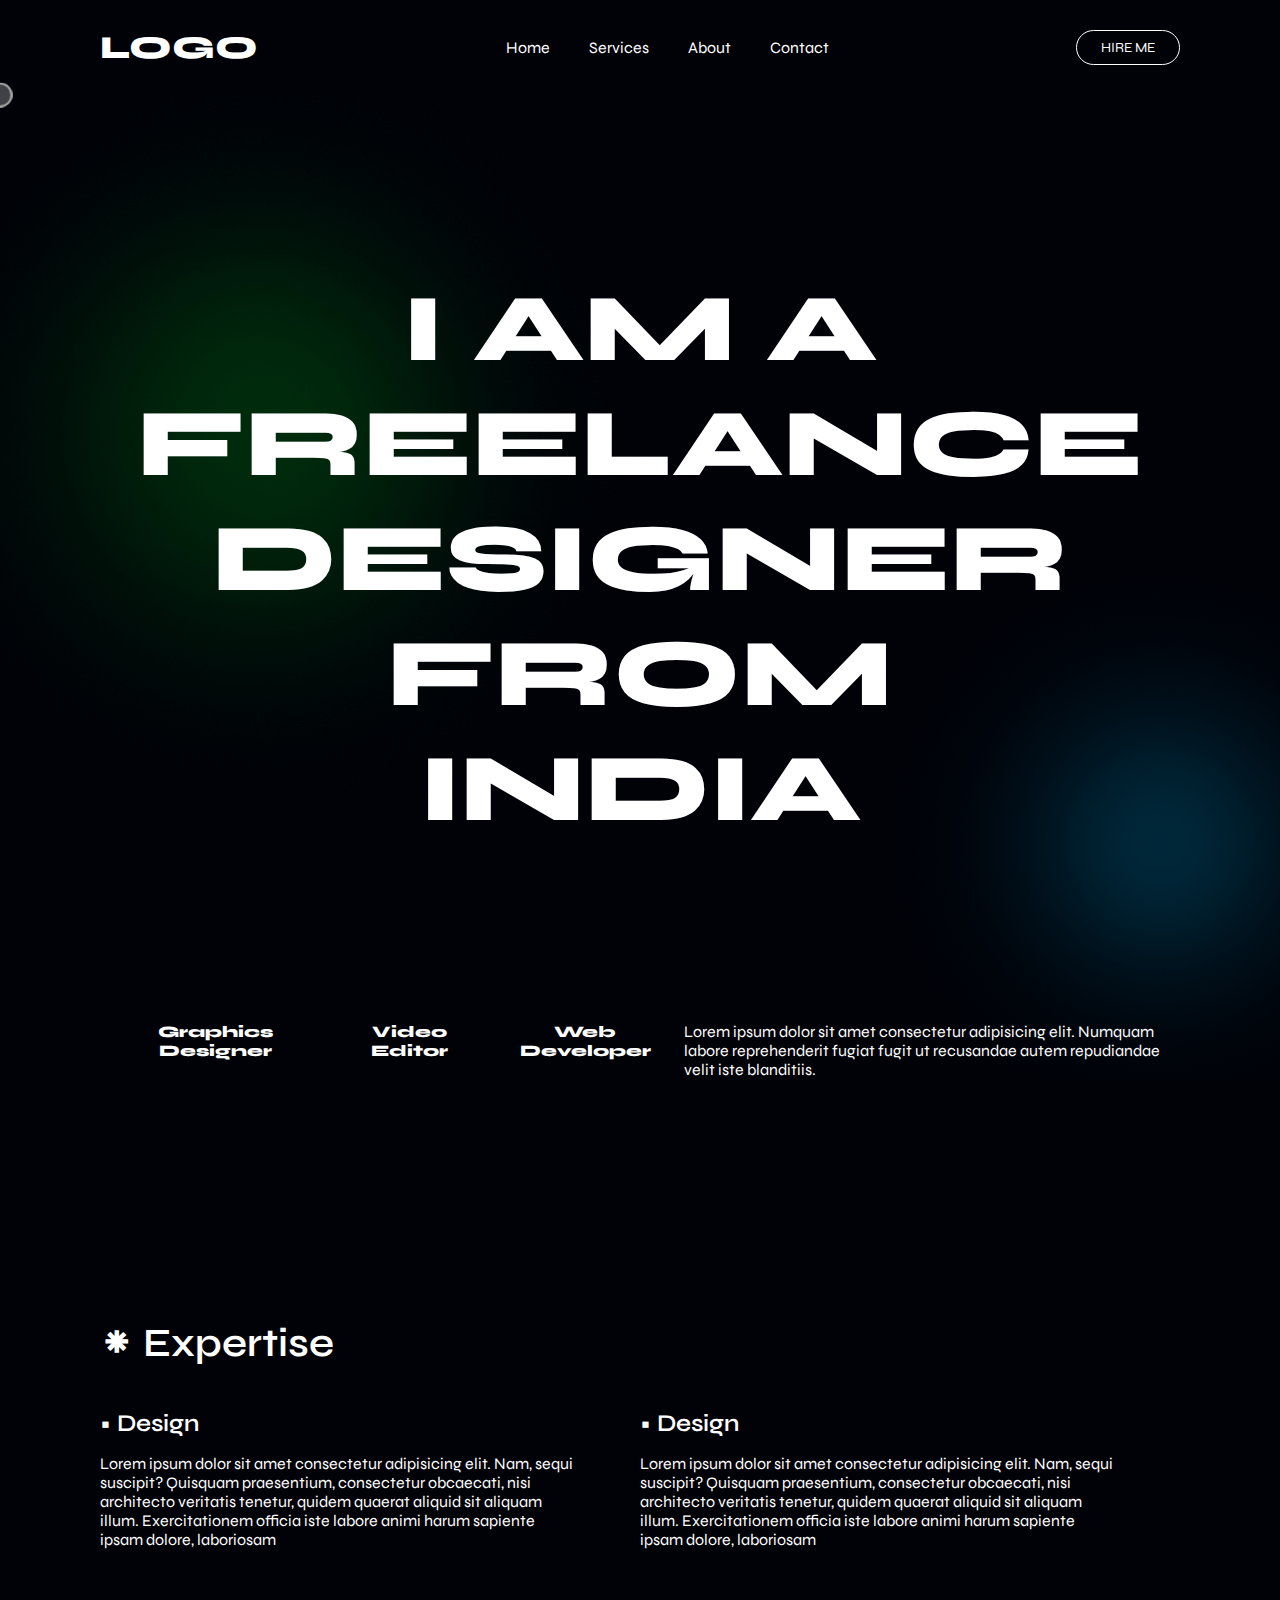
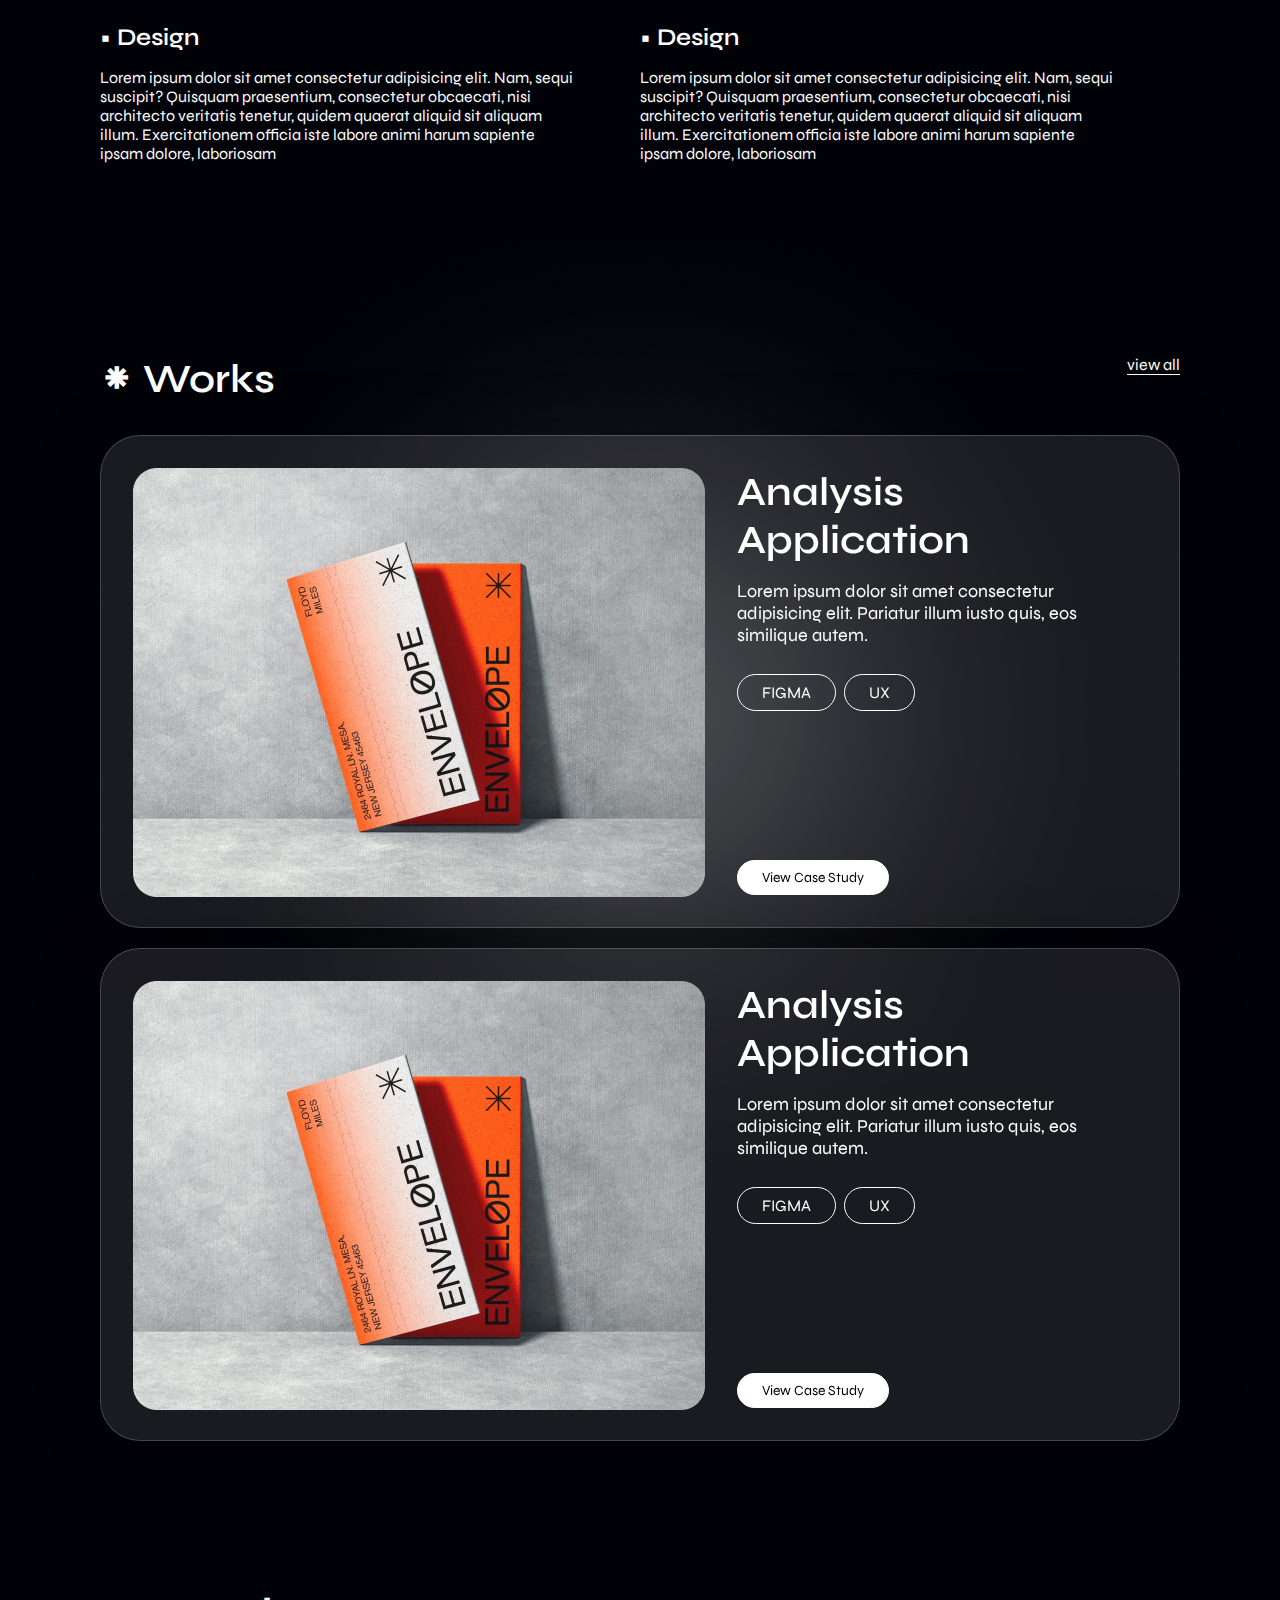
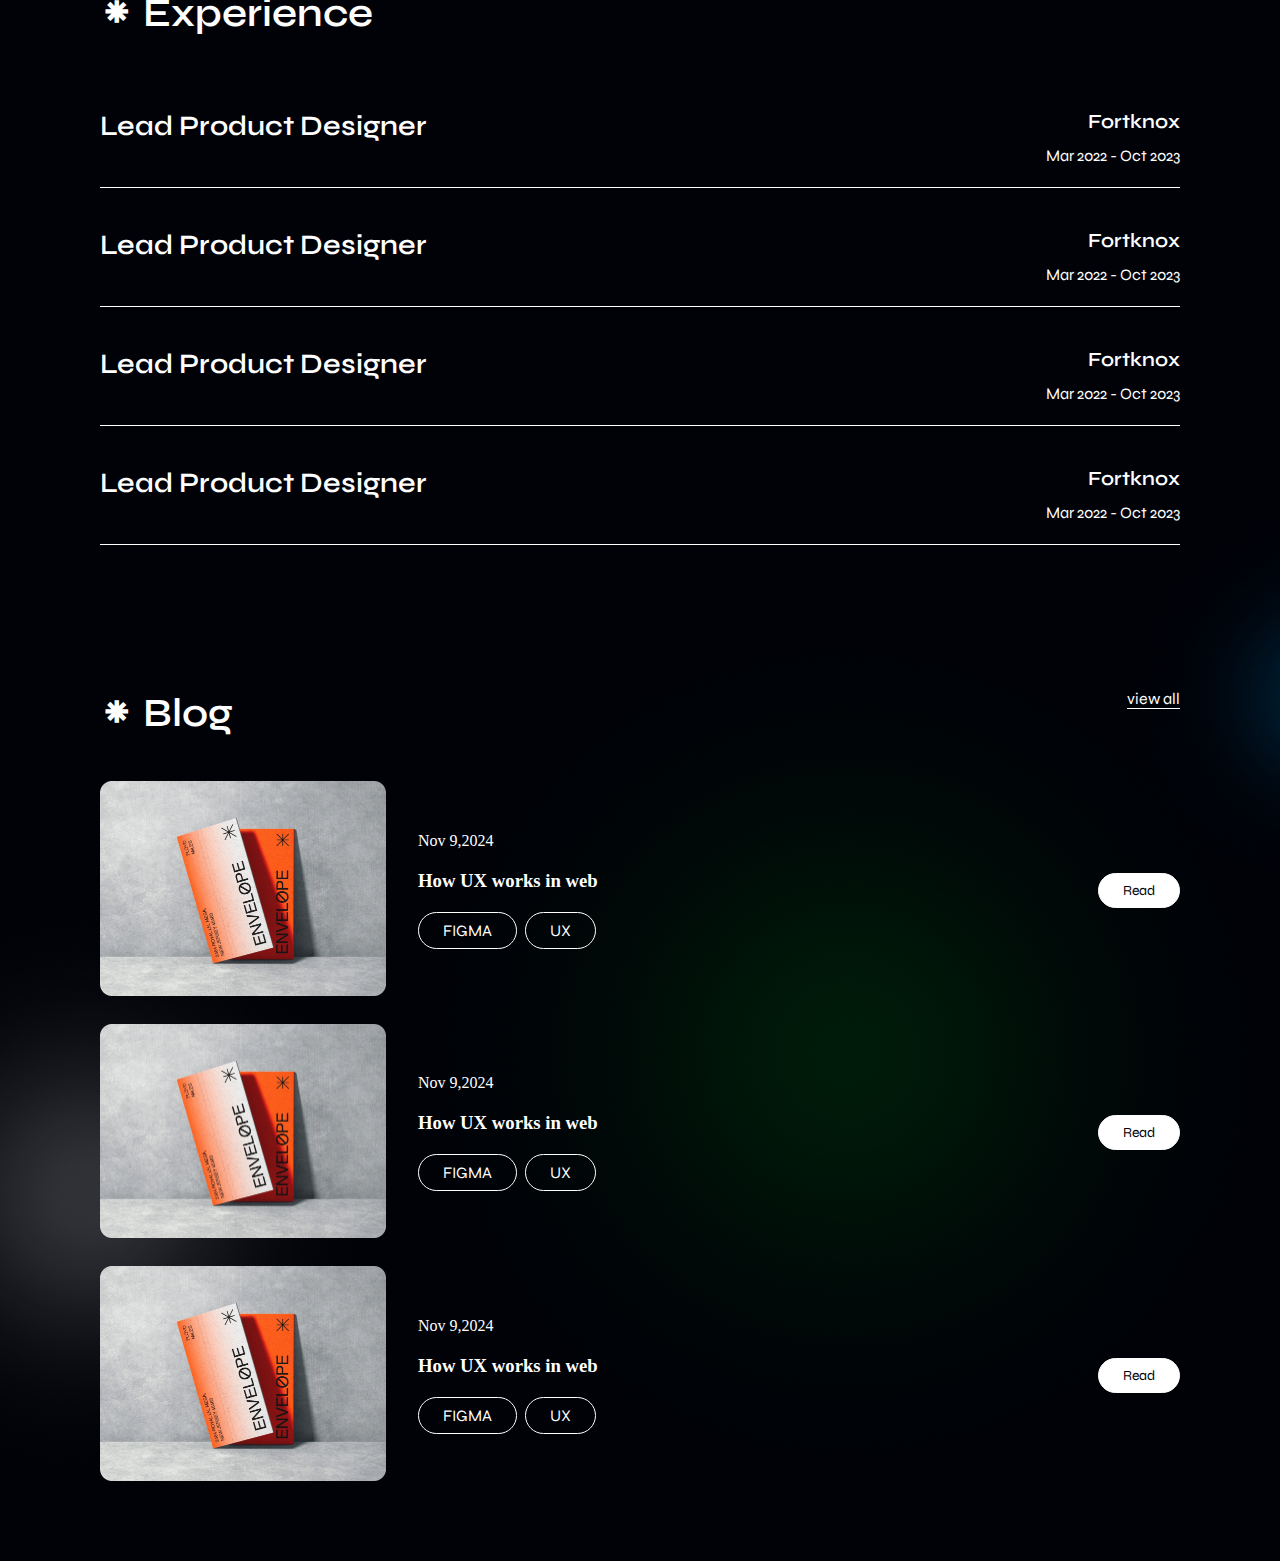
==== index.html @ 08ad0391 "Initial commit" ====
<!DOCTYPE html>
<html lang="en">

<head>
    <meta charset="UTF-8">
    <meta name="viewport" content="width=device-width, initial-scale=1.0">
    <link rel="stylesheet" href="style.css">

    <link rel="preconnect" href="https://fonts.googleapis.com">
    <link rel="preconnect" href="https://fonts.gstatic.com" crossorigin>
    <link href="https://fonts.googleapis.com/css2?family=Syne:wght@400..800&display=swap" rel="stylesheet">
    <title>Fusn Studios</title>
</head>

<body>
    <header>
        <div class="Logo">
            <a href="">
                <!-- <img src="Img/Version 1.png" alt="FUSN Studios" class="WebLogo"> -->
                <h1 class="syne-heading">LOGO</h1>
            </a>
        </div>
        <div>
            <nav class="NavButtons syne-body">
                <ul>
                    <li><a href="#" class="NavLinks">Home</a></li>
                    <li><a href="#" class="NavLinks">Services</a></li>
                    <li><a href="#" class="NavLinks">About</a></li>
                    <li><a href="#" class="NavLinks">Contact</a></li>
                </ul>
            </nav>
        </div>
        <button type="button" class="BorderButton">HIRE ME</button>
    </header>

    <!-- Cursor Code -->
    <div class="cursor outer"></div>
    <div class="cursor inner"></div>

    <div class="IntroSection">
        <div class="IntroText">
            <h1 class="syne-heading">I AM A FREELANCE</h1>
            <h1 class="syne-heading">DESIGNER FROM</h1>
            <h1 class="syne-heading">INDIA</h1>
        </div>
        <div class="IntroBody">
            <div class="ProfessionText syne-heading">
                Graphics Designer
            </div>
            <div class="ProfessionText syne-heading">
                Video Editor
            </div>
            <div class="ProfessionText syne-heading">
                Web Developer
            </div>
            <div class="AboutDescription syne-body">
                <p>Lorem ipsum dolor sit amet consectetur adipisicing elit. Numquam labore reprehenderit fugiat fugit ut
                    recusandae autem repudiandae velit iste blanditiis.</p>
            </div>
        </div>
    </div>

    <div class="ExpertiseSection">
        <div class="SectionTitleContainer">
            <h2 class="SectionTitle syne-subheading">⁕ Expertise</h2>
        </div>
        <div class="ExpertiseContainer syne-body">
            <div class="ExpertiseData">
                <h3 class="DataHeading syne-subheading">• Design</h3>
                <p>Lorem ipsum dolor sit amet consectetur adipisicing elit. Nam, sequi suscipit? Quisquam praesentium,
                    consectetur obcaecati, nisi architecto veritatis tenetur, quidem quaerat aliquid sit aliquam illum.
                    Exercitationem officia iste labore animi harum sapiente ipsam dolore, laboriosam</p>
            </div>
            <div class="ExpertiseData">
                <h3 class="DataHeading syne-subheading">• Design</h3>
                <p>Lorem ipsum dolor sit amet consectetur adipisicing elit. Nam, sequi suscipit? Quisquam praesentium,
                    consectetur obcaecati, nisi architecto veritatis tenetur, quidem quaerat aliquid sit aliquam illum.
                    Exercitationem officia iste labore animi harum sapiente ipsam dolore, laboriosam</p>
            </div>
            <div class="ExpertiseData">
                <h3 class="DataHeading syne-subheading">• Design</h3>
                <p>Lorem ipsum dolor sit amet consectetur adipisicing elit. Nam, sequi suscipit? Quisquam praesentium,
                    consectetur obcaecati, nisi architecto veritatis tenetur, quidem quaerat aliquid sit aliquam illum.
                    Exercitationem officia iste labore animi harum sapiente ipsam dolore, laboriosam</p>
            </div>
            <div class="ExpertiseData">
                <h3 class="DataHeading syne-subheading">• Design</h3>
                <p>Lorem ipsum dolor sit amet consectetur adipisicing elit. Nam, sequi suscipit? Quisquam praesentium,
                    consectetur obcaecati, nisi architecto veritatis tenetur, quidem quaerat aliquid sit aliquam illum.
                    Exercitationem officia iste labore animi harum sapiente ipsam dolore, laboriosam</p>
            </div>
        </div>
    </div>

    <div class="WorksSection">
        <div class="SectionTitleContainer">
            <h2 class="SectionTitle syne-subheading">⁕ Works</h2>
            <a href="#" class="SectionLinks">view all</a>
        </div>
        <div class="WorksCard">
            <div class="WorkImage">
                <img src="Img/image 21.png" alt="" srcset="">
            </div>
            <div class="WorkDescription">
                <div class="DescriptionUpper">
                    <h2 class="syne-subheading">Analysis Application</h2>
                    <p class="syne-body">Lorem ipsum dolor sit amet consectetur adipisicing elit. Pariatur illum iusto
                        quis, eos similique autem.</p>
                    <div class="SoftwaresUsed">
                        <h6>FIGMA</h6>
                        <h6>UX</h6>
                    </div>
                </div>
                <div class="DescriptionLower">
                    <button class="FillButton">View Case Study</button>
                </div>
            </div>
        </div>
        <div class="WorksCard">
            <div class="WorkImage">
                <img src="Img/image 21.png" alt="" srcset="">
            </div>
            <div class="WorkDescription">
                <div class="DescriptionUpper">
                    <h2 class="syne-subheading">Analysis Application</h2>
                    <p class="syne-body">Lorem ipsum dolor sit amet consectetur adipisicing elit. Pariatur illum iusto
                        quis, eos similique autem.</p>
                    <div class="SoftwaresUsed">
                        <h6>FIGMA</h6>
                        <h6>UX</h6>
                    </div>
                </div>
                <div class="DescriptionLower">
                    <button class="FillButton">View Case Study</button>
                </div>
            </div>
        </div>
    </div>

    <div class="ExperienceSection">
        <div class="SectionTitleContainer">
            <h2 class="SectionTitle syne-subheading">⁕ Experience</h2>
        </div>

        <div class="ExperienceCard">
            <div class="ExperienceDetails">
                <h2 class="syne-subheading">Lead Product Designer</h2>
                <div class="ExperienceSubDetails">
                    <h4 class="syne-subheading">Fortknox</h4>
                    <h6 class="syne-body">Mar 2022 - Oct 2023</h6>
                </div>
            </div>
            <div class="ExperienceCardLine"></div>
        </div>
        <div class="ExperienceCard">
            <div class="ExperienceDetails">
                <h2 class="syne-subheading">Lead Product Designer</h2>
                <div class="ExperienceSubDetails">
                    <h4 class="syne-subheading">Fortknox</h4>
                    <h6 class="syne-body">Mar 2022 - Oct 2023</h6>
                </div>
            </div>
            <div class="ExperienceCardLine"></div>
        </div>
        <div class="ExperienceCard">
            <div class="ExperienceDetails">
                <h2 class="syne-subheading">Lead Product Designer</h2>
                <div class="ExperienceSubDetails">
                    <h4 class="syne-subheading">Fortknox</h4>
                    <h6 class="syne-body">Mar 2022 - Oct 2023</h6>
                </div>
            </div>
            <div class="ExperienceCardLine"></div>
        </div>
        <div class="ExperienceCard">
            <div class="ExperienceDetails">
                <h2 class="syne-subheading">Lead Product Designer</h2>
                <div class="ExperienceSubDetails">
                    <h4 class="syne-subheading">Fortknox</h4>
                    <h6 class="syne-body">Mar 2022 - Oct 2023</h6>
                </div>
            </div>
            <div class="ExperienceCardLine"></div>
        </div>
    </div>

    <div class="BlogSection">
        <div class="SectionTitleContainer">
            <h2 class="SectionTitle syne-subheading">⁕ Blog</h2>
            <a href="#" class="SectionLinks">view all</a>
        </div>

        <div class="BlogCard">
            <div class="BlogCardImage"><img src="Img/image 21.png" alt=""></div>
            <div class="BlogDescription">
                <p>Nov 9,2024</p>
                <h3>How UX works in web</h3>
                <div class="BlogSoftwaresUsed">
                    <h6>FIGMA</h6>
                    <h6>UX</h6>
                </div>
            </div>
            <div class="BlogButton">
                <button class="FillButton">Read</button>
            </div>
        </div>
        <div class="BlogCard">
            <div class="BlogCardImage"><img src="Img/image 21.png" alt=""></div>
            <div class="BlogDescription">
                <p>Nov 9,2024</p>
                <h3>How UX works in web</h3>
                <div class="BlogSoftwaresUsed">
                    <h6>FIGMA</h6>
                    <h6>UX</h6>
                </div>
            </div>
            <div class="BlogButton">
                <button class="FillButton">Read</button>
            </div>
        </div>
        <div class="BlogCard">
            <div class="BlogCardImage"><img src="Img/image 21.png" alt=""></div>
            <div class="BlogDescription">
                <p>Nov 9,2024</p>
                <h3>How UX works in web</h3>
                <div class="BlogSoftwaresUsed">
                    <h6>FIGMA</h6>
                    <h6>UX</h6>
                </div>
            </div>
            <div class="BlogButton">
                <button class="FillButton">Read</button>
            </div>
        </div>
    </div>
</body>
<script>
    const cursor = document.querySelectorAll(".cursor");
    const links = document.querySelectorAll("a");
    const ButtonOP = document.querySelectorAll("button");

    window.addEventListener("mousemove", (e) => {

        let x = e.pageX;
        let y = e.pageY;

        cursor.forEach(el => {
            el.style.left = `${x}px`;
            el.style.top = `${y}px`;

            links.forEach(a => {
                a.addEventListener("mouseenter", () => {
                    el.classList.add("hover");
                })
                a.addEventListener("mouseleave", () => {
                    el.classList.remove("hover");
                })
            })
            ButtonOP.forEach(mybutton => {
                mybutton.addEventListener("mouseenter", () => {
                    el.classList.add("hover");
                })
                mybutton.addEventListener("mouseleave", () => {
                    el.classList.remove("hover");
                })
            })
        })
    })
</script>

</html>
---- style.css ----
/* Brand Color */
/* color: rgb(0, 136, 255); */
/* color: rgb(200, 200, 200); */
:root {
    --bg-color: #010208;
    --main-font-color: #ffffff;
}

@import url('https://fonts.googleapis.com/css2?family=Syne:wght@400..800&display=swap');

.syne-heading {
    color: var(--main-font-color);
    font-family: "Syne", serif;
    font-optical-sizing: auto;
    font-weight: 800;
    font-style: normal;
}

.syne-subheading {
    color: var(--main-font-color);
    font-family: "Syne", serif;
    font-optical-sizing: auto;
    font-weight: 600;
    font-style: normal;
}

.syne-body {
    color: var(--main-font-color);
    font-family: "Syne", serif;
    font-optical-sizing: auto;
    font-weight: 400;
    font-style: normal;
}


* {
    box-sizing: border-box;
    margin: 0;
    padding: 0px;
    cursor: none;
}

body {
    background-color: var(--bg-color);
    background-image: url(Img/Blur\ BG.png), url(Img/Blur\ BG\ 2.png), url(Img/Blur\ BG\ 3.png);
    background-repeat: no-repeat;
    background-position:
        top,
        center,
        bottom;
    cursor: none;
    overflow-x: hidden;
    color: var(--main-font-color);
}

html {
    scroll-behavior: smooth;
}

li,
a,
button {
    cursor: none;
    /* font-family: 'Carmen Sans Medium'; */
    /* font-weight: 500; */
    /* font-size: 16px; */
    color: var(--main-font-color);
    text-decoration: none;
}

/* Cursor Animation.................. */
.cursor {
    position: absolute;
    height: 25px;
    width: 25px;
    border-radius: 50%;
    transform: translate(-50%, -50%);
    pointer-events: none;
    transition: transform 100ms ease-in-out;
}

.outer {
    border: 2px solid #ffffff90;
    /* border: 2px solid #f7f7f770; */
    mix-blend-mode: difference;
    z-index: 1000;
}

.inner {
    background: #ffffff40;
    transition: 200ms ease-out;
    z-index: 1000;
}

.cursor.hover {
    transform: translate(-50%, -50%) scale(2.5);
    border: 1px solid var(--bg-color);
    transition: transform 200ms ease-in-out;
}

.inner.hover {
    /* border: 1px solid #f7f7f770; */
    background: #ffffff;
    mix-blend-mode: difference;
}


/* Buttons.................. */
.BorderButton {
    font-family: "Syne", serif;
    font-optical-sizing: auto;
    font-weight: 400;
    font-style: normal;
    font-size: 14px;
    background: none;
    padding: 8px 24px;
    border-radius: 24px;
    border: 1px solid var(--main-font-color);
    color: var(--main-font-color);
    transition: all 0.2s ease 0s;
}

.BorderButton:hover {
    background: var(--main-font-color);
    border-radius: 0px;
    border: 1px solid var(--main-font-color);
    color: var(--bg-color);
    transition: all 0.3s ease 0s;
}

.FillButton {
    font-family: "Syne", serif;
    font-optical-sizing: auto;
    font-weight: 400;
    font-style: normal;
    font-size: 14px;
    background: var(--main-font-color);
    padding: 8px 24px;
    border-radius: 24px;
    border: 1px solid var(--main-font-color);
    color: var(--bg-color);
    transition: all 0.2s ease 0s;
}

.FillButton:hover {
    background: none;
    border-radius: 0px;
    border: 1px solid var(--main-font-color);
    color: var(--main-font-color);
    transition: all 0.3s ease 0s;
}

.SectionLinks {
    color: var(--bg-color);
    color: var(--main-font-color);
    font-family: "Syne", serif;
    font-optical-sizing: auto;
    font-weight: 400;
    font-style: normal;
    font-size: 16px;
    text-decoration: underline;
    text-underline-offset: 4px;
}

/* Buttons..................END */


/* Navigation Bar.................. */
header {
    background-color: var(--bg-color);
    display: flex;
    justify-content: space-between;
    align-items: center;
    padding: 28px 100px;
}

.WebLogo {
    width: 120px;
    margin-top: 0px;
}

.NavButtons {
    list-style: none;
}

.NavButtons li {
    display: inline-block;
    padding: 0px 18px;
    transition: all 0.3s ease 0s;
}

.NavButtons li:hover {
    transform: translate(0, -5px);
}

.NavLinks {
    width: max-content;
    position: relative;
}

.NavLinks::after {
    content: "";
    position: absolute;
    bottom: -5px;
    height: 2px;
    width: 100%;
    left: 0;
    background-color: var(--main-font-color);
    transition: 0.2s;
    transition-timing-function: ease-in-out;
    transform: scaleX(0);
}

.NavLinks:hover::after {
    transform: scaleX(1);
}


.Logo {
    cursor: none;
    /* font-family: 'Carmen Sans Heavy';
    font-weight: 500;
    font-size: 16px;
    color: white; */
}


/* IntroSection.................. */
.IntroSection {
    width: 100%;
    display: block;
    padding: 176px 100px;
    align-items: center;
    text-align: center;
}

.IntroText {
    font-size: 3rem;
    margin-bottom: 176px;
}

.IntroBody {
    width: 100%;
    display: inline-flex;
    justify-content: space-between;
}

.AboutDescription {
    width: 500px;
    text-align: left;
}


.SectionTitleContainer {
    width: 100%;
    display: inline-flex;
    justify-content: space-between;
    margin-bottom: 32px;
}

.SectionTitle {
    font-size: 40px;
}

/* Expertise Section.................. */
.ExpertiseSection {
    width: 100%;
    padding: 64px 100px;
}

.ExpertiseContainer {
    width: 100%;
    text-align: left;
    display: grid;
    grid-template-columns: repeat(2, 1fr);
    /* 3 equal columns */
    grid-template-rows: auto;
}

.ExpertiseData {
    margin: 0px 64px 64px 0px;
}

.DataHeading {
    margin-bottom: 16px;
    font-size: 24px;
}

/* Expertise Section..................END*/


/* Works Section..................*/
.WorksSection {
    width: 100%;
    padding: 64px 100px;
    /* background-image: url(Img/Blur\ BG.png);
    background-size: cover;
    background-position: center;
    background-repeat: repeat-y; */
    /* background: linear-gradient(135deg, #001722, #002707); */
    /* Adjusts the size of the image */
    align-items: center;
    justify-content: center;
    text-align: center;
}

.WorksCard {
    /* width: 100%; */
    height: 493px;
    display: inline-flex;
    justify-content: space-between;
    padding: 32px;
    background-color: rgba(255, 255, 255, 0.1);
    border-radius: 40px;
    backdrop-filter: blur(20px);
    /* Blurs the background behind the card */
    box-shadow: 0 0px 60px rgba(0, 0, 0, 0.3);
    /* Subtle shadow for depth */
    border: 1px solid rgba(255, 255, 255, 0.2);
    /* Adds a frosted border */
    margin-bottom: 20px;
}

.WorksImage {
    width: 50%;
    border-radius: 24px;
}

.WorkDescription {
    display: flex;
    flex-direction: column;
    justify-content: space-between;
    height: 100%;
    text-align: left;
    margin: 0px 64px 0px 32px;
}

.DescriptionUpper h2 {
    font-size: 40px;
    margin-bottom: 16px;
}

.DescriptionUpper p {
    font-size: 18px;
    margin-bottom: 16px;
}

.SoftwaresUsed {
    display: inline-flex;
}

.SoftwaresUsed h6 {
    font-family: "Syne", serif;
    font-optical-sizing: auto;
    font-weight: 400;
    font-style: normal;
    font-size: 16px;
    margin: 12px 8px 0px 0px;
    border: 1px solid var(--main-font-color);
    border-radius: 24px;
    padding: 8px 24px;
}
/* Works Section..................END*/

/* Experience Section..................*/
.ExperienceSection {
    width: 100%;
    padding: 64px 100px;
    align-items: center;
    justify-content: center;
    text-align: center;
}
.ExperienceCard{
    margin: 28px 0px 16px;
}
.ExperienceDetails{
    width: 100%;
    display: inline-flex;
    justify-content: space-between;
    padding: 12px 0px;
}
.ExperienceDetails h2{
    font-size: 28px;
}
.ExperienceDetails h4{
    margin-bottom: 12px;
    font-size: 20px;
}
.ExperienceDetails h6{
    font-size: 16px;
}
.ExperienceSubDetails{
    text-align: right;
}
.ExperienceCardLine{
    width: 100%;
    height: 1px;
    background-color: white;
}
/* Experience Section..................END*/

/* Blog Section..................*/
.BlogSection {
    width: 100%;
    padding: 64px 100px;
    text-align: center;
}
.BlogCard{
    width: 100%;
    display: inline-flex;
    justify-content: space-between;
    height: 100%;
    margin: 12px 0px;
}
.BlogCardImage img{
    width: 286px;
}
.BlogDescription{
    width: 100%;
    display: flex;
    flex-direction: column;
    justify-content: space-between;
    height: 100%;
    text-align: left;
    margin: auto 32px;
}
.BlogDescription p, h3, h6{
    margin: 10px 0px;
}
.BlogSoftwaresUsed {
    display: inline-flex;
}
.BlogSoftwaresUsed h6 {
    font-family: "Syne", serif;
    font-optical-sizing: auto;
    font-weight: 400;
    font-style: normal;
    font-size: 16px;
    margin-right: 8px;
    border: 1px solid var(--main-font-color);
    border-radius: 24px;
    padding: 8px 24px;
}
.BlogButton{
    margin: auto;
}
/* Blog Section..................END*/
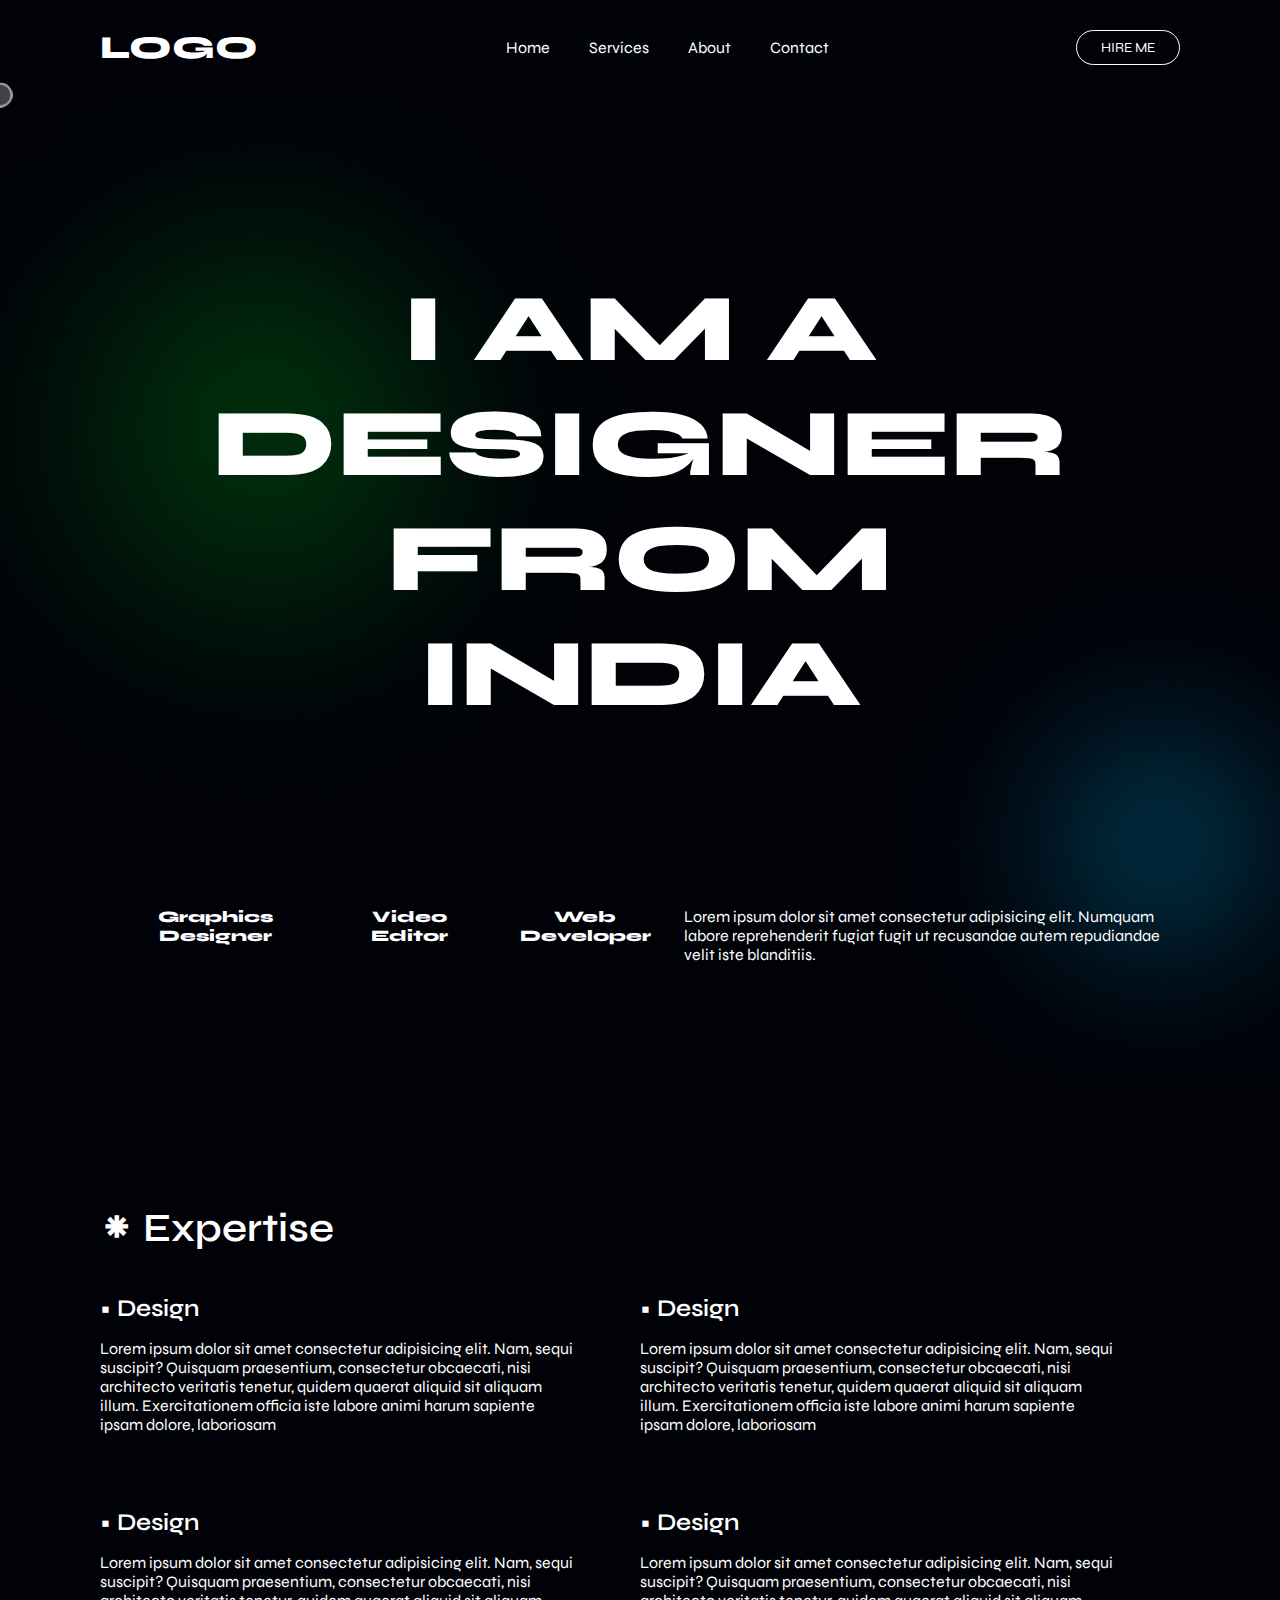
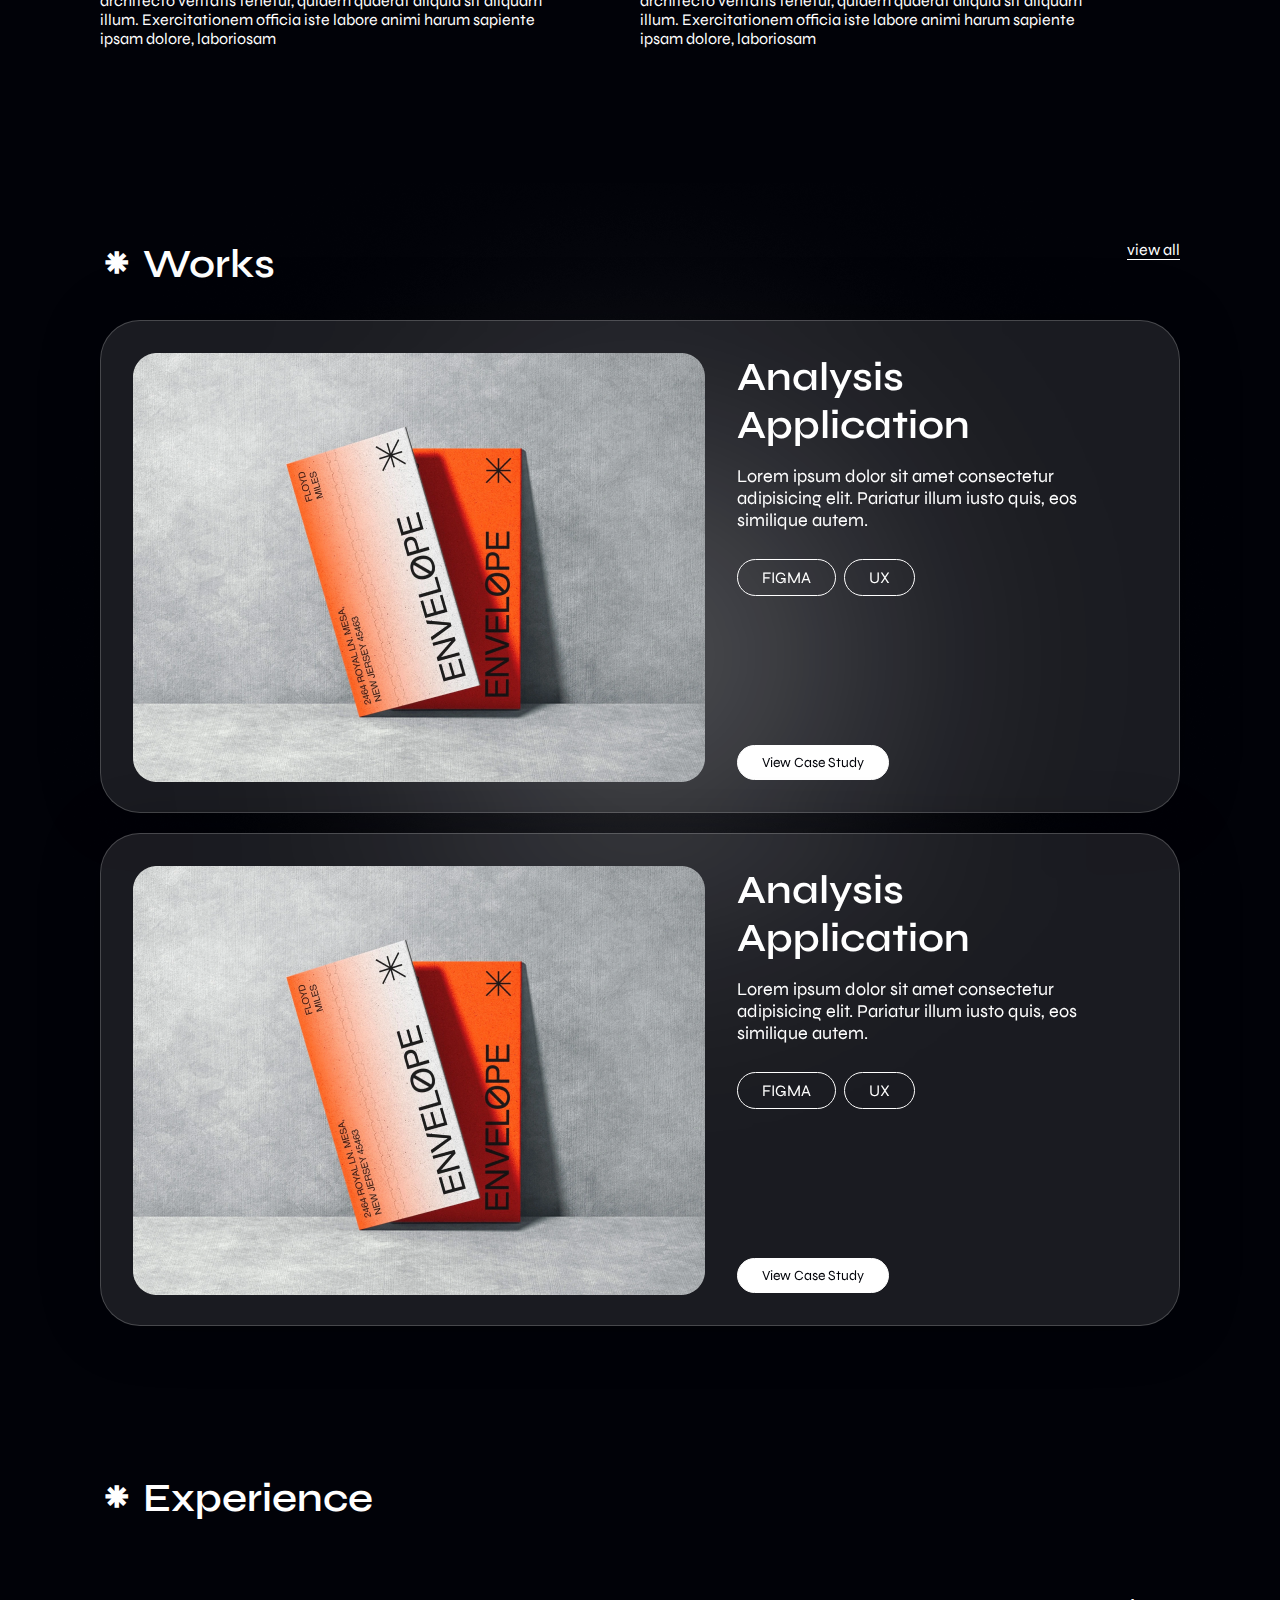
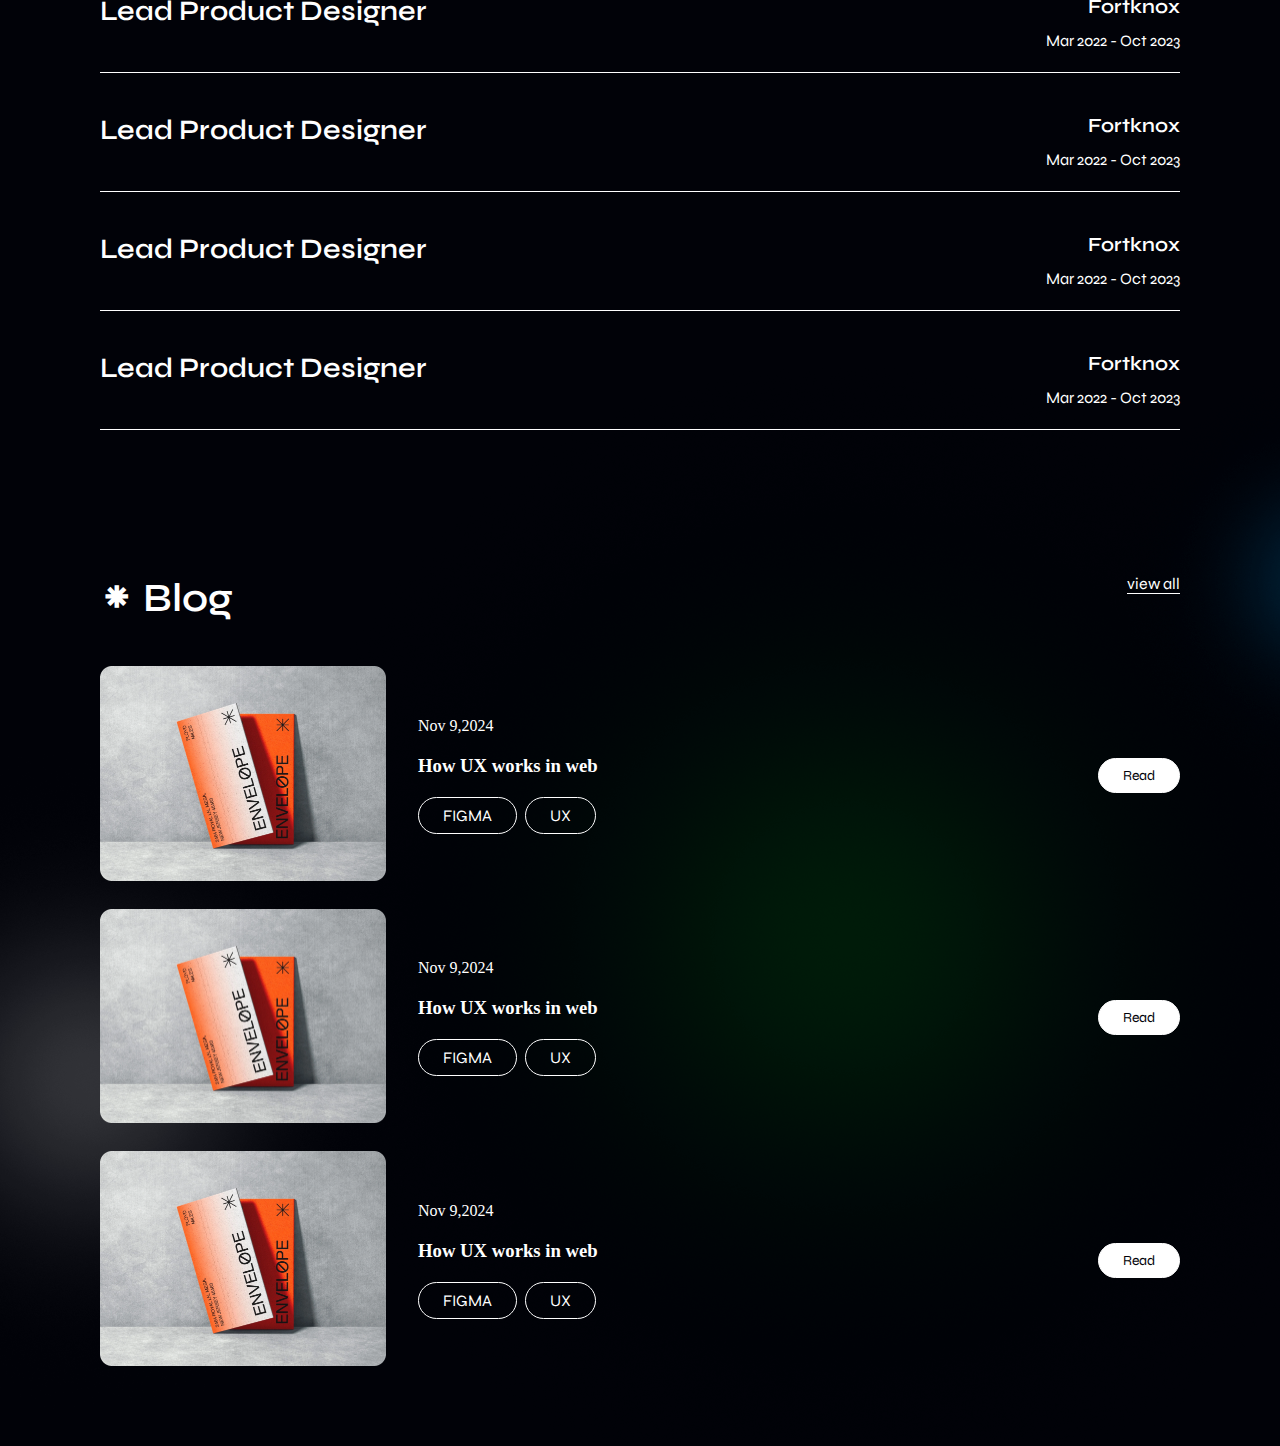
==== commit 6f917a15: "Updated files" ====
--- a/index.html
+++ b/index.html
@@ -39,7 +39,7 @@
 
     <div class="IntroSection">
         <div class="IntroText">
-            <h1 class="syne-heading">I AM A FREELANCE</h1>
+            <h1 class="syne-heading">I AM A</h1>
             <h1 class="syne-heading">DESIGNER FROM</h1>
             <h1 class="syne-heading">INDIA</h1>
         </div>
